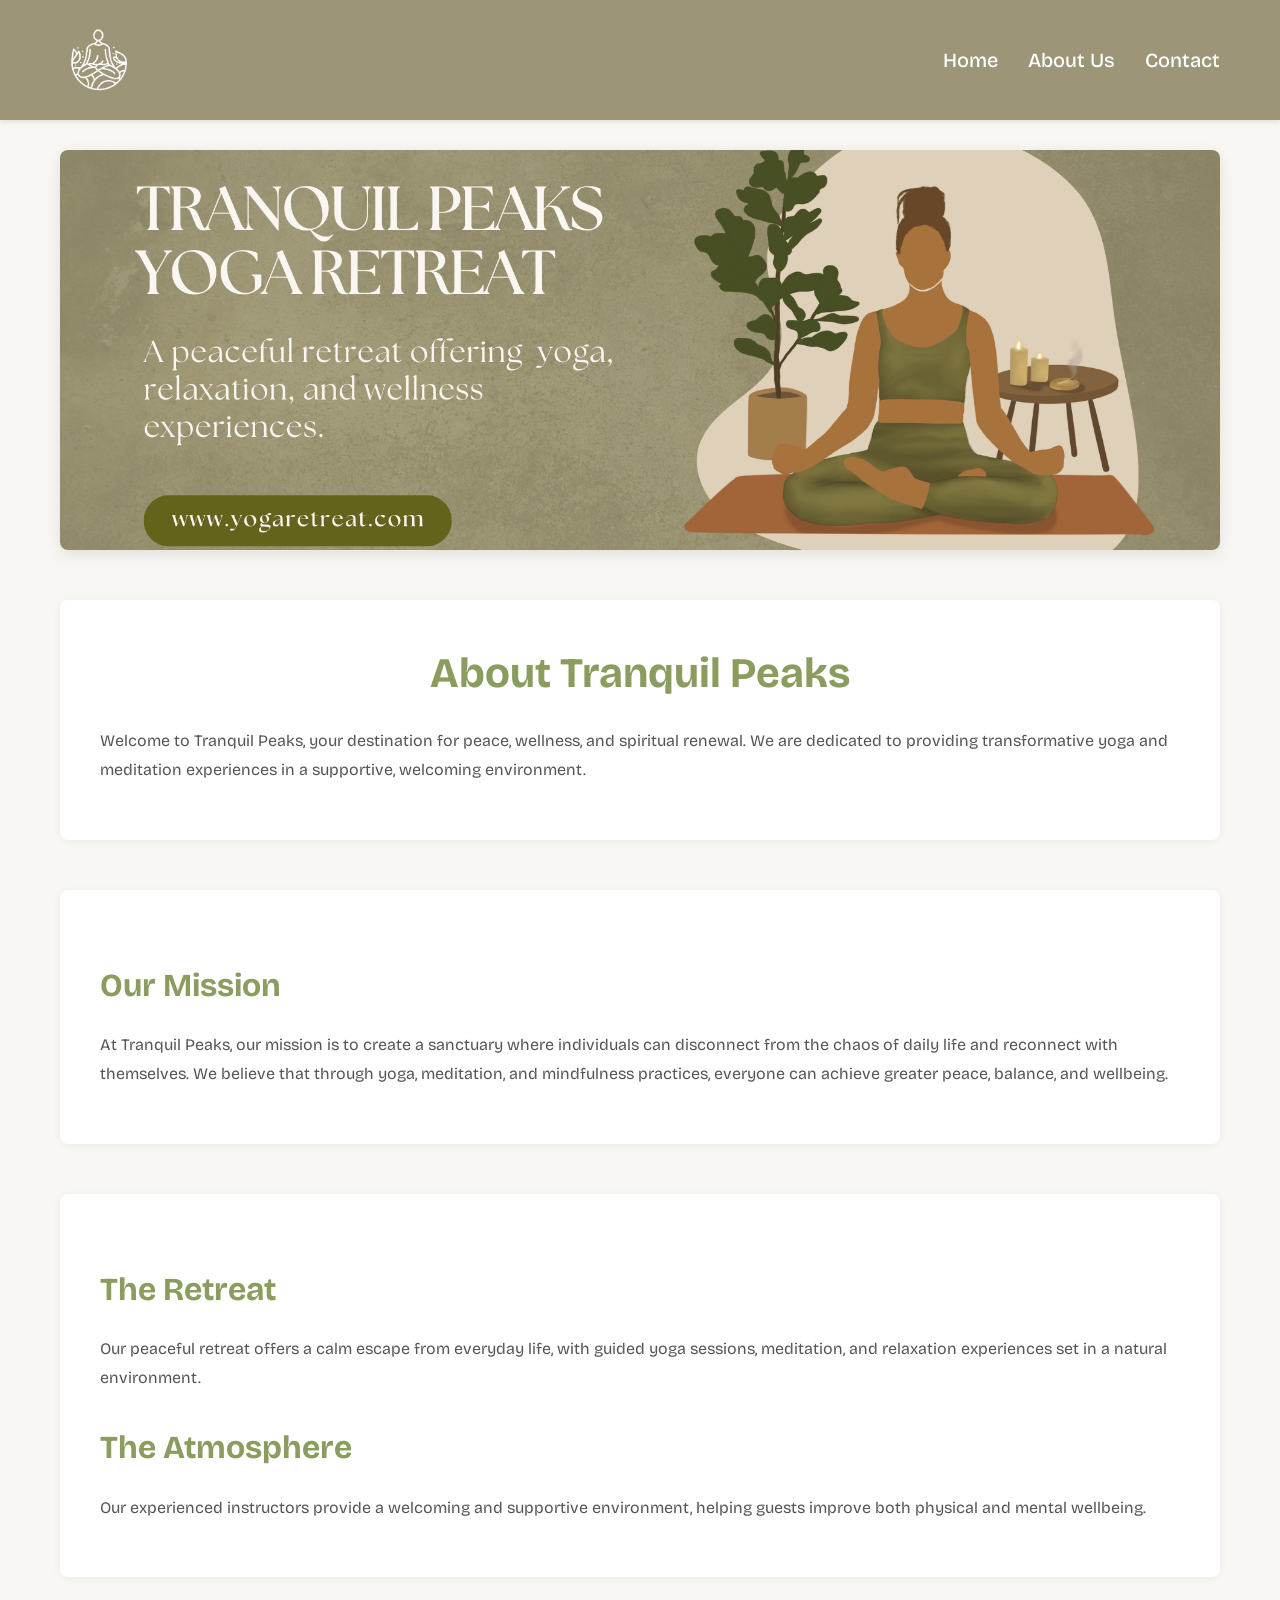
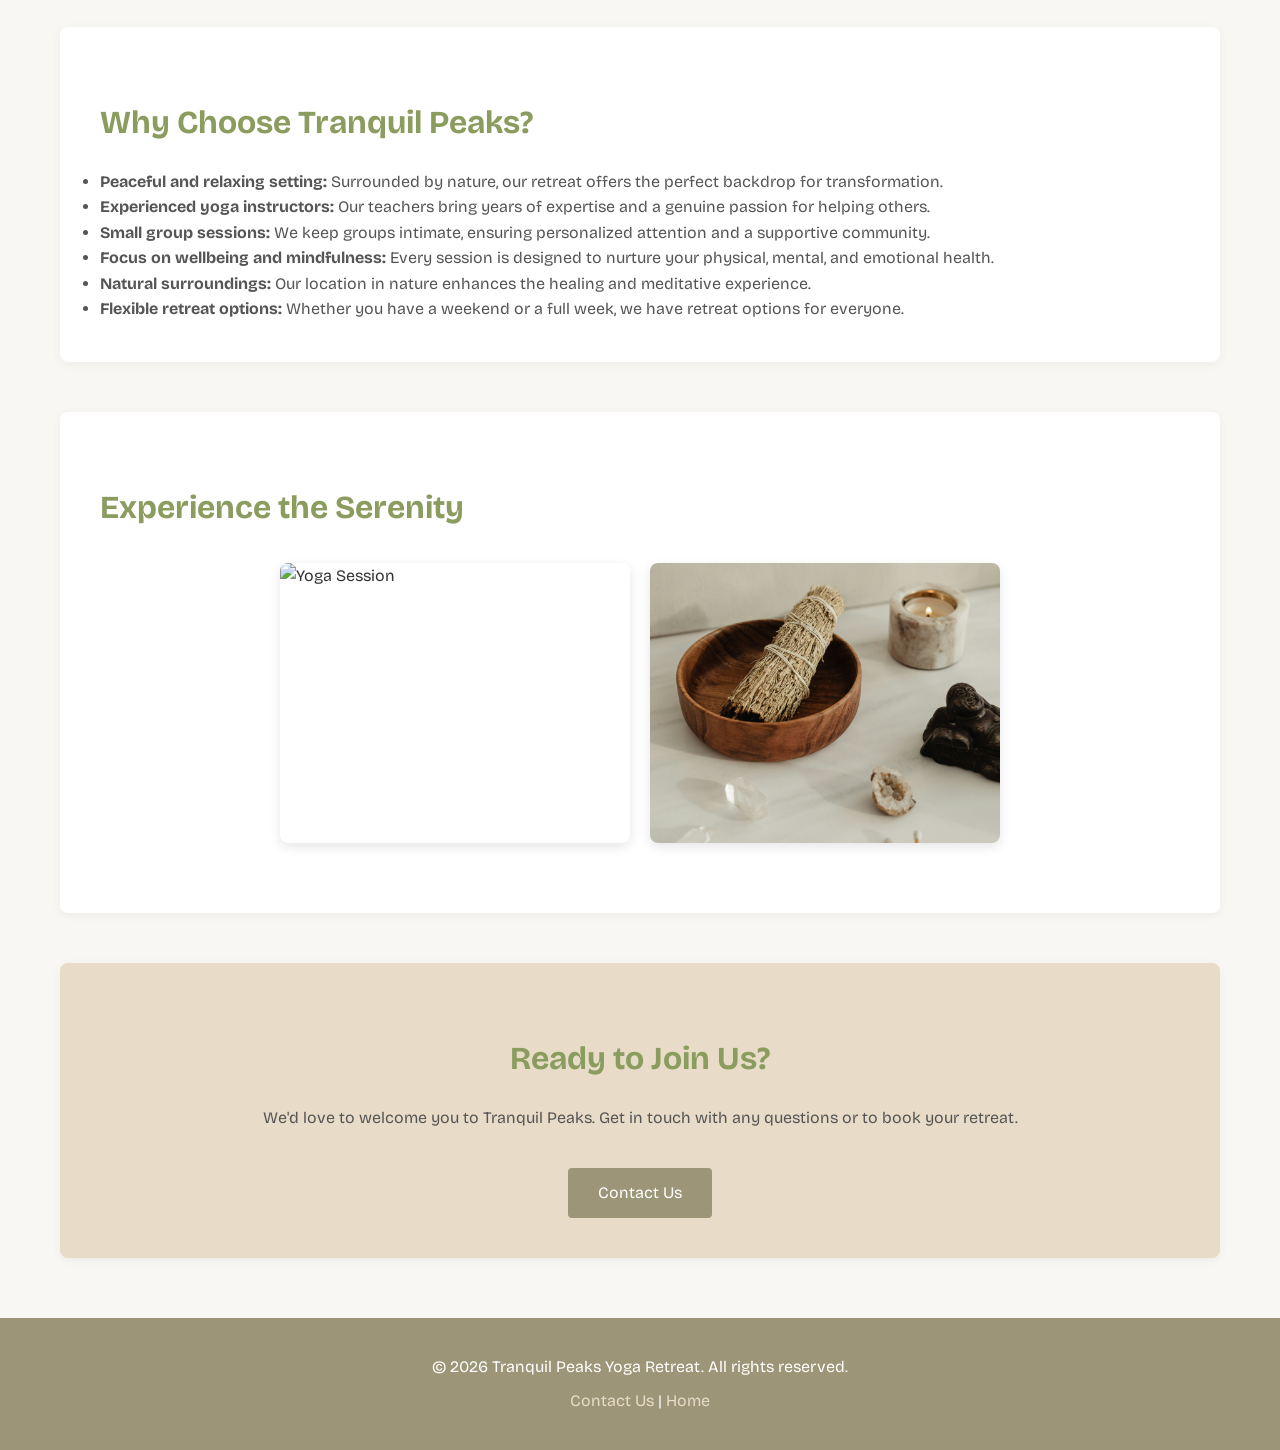
==== about.html @ 5ae74621 "Add files via upload" ====
<!DOCTYPE html>
<html lang="en">
<head>
  <meta charset="UTF-8">
  <meta name="viewport" content="width=device-width, initial-scale=1.0">
  <title>About Us - Tranquil Peaks Yoga Retreat</title>
  <link rel="stylesheet" href="styles.css">
</head>
<body>
  <!-- Header with Logo and Navigation -->
  <header>
    <div class="header-container">
      <!-- Logo -->
      <img src="./images/Yoga_Retreat.svg" alt="Tranquil Peaks Logo" class="logo">
      
      <!-- Navigation Menu -->
      <nav>
        <ul>
          <li><a href="index.html">Home</a></li>
          <li><a href="about.html">About Us</a></li>
          <li><a href="contact.html">Contact</a></li>
        </ul>
      </nav>
    </div>
  </header>

  <!-- Main Content -->
  <main>

		<div class="hero">
      <img src="./images/banner.png" alt="Yoga Retreat Banner">
    </div>

    <!-- Page Title -->
    <section>
      <h1>About Tranquil Peaks</h1>
      <p>
        Welcome to Tranquil Peaks, your destination for peace, wellness, and spiritual renewal. 
        We are dedicated to providing transformative yoga and meditation experiences in a 
        supportive, welcoming environment.
      </p>
    </section>

    <!-- Our Mission -->
    <section>
      <h2>Our Mission</h2>
      <p>
        At Tranquil Peaks, our mission is to create a sanctuary where individuals can disconnect 
        from the chaos of daily life and reconnect with themselves. We believe that through yoga, 
        meditation, and mindfulness practices, everyone can achieve greater peace, balance, and 
        wellbeing.
      </p>
    </section>

    <!-- Our Retreat Experience -->
    <section>
      <h2>The Retreat</h2>
      <p>
        Our peaceful retreat offers a calm escape from everyday life, with guided yoga 
        sessions, meditation, and relaxation experiences set in a natural environment.
      </p>

      <h2>The Atmosphere</h2>
      <p>
        Our experienced instructors provide a welcoming and supportive environment, 
        helping guests improve both physical and mental wellbeing.
      </p>
    </section>

    <!-- Why Choose Us -->
    <section>
      <h2>Why Choose Tranquil Peaks?</h2>
      <ul>
        <li><strong>Peaceful and relaxing setting:</strong> Surrounded by nature, our retreat offers the perfect backdrop for transformation.</li>
        <li><strong>Experienced yoga instructors:</strong> Our teachers bring years of expertise and a genuine passion for helping others.</li>
        <li><strong>Small group sessions:</strong> We keep groups intimate, ensuring personalized attention and a supportive community.</li>
        <li><strong>Focus on wellbeing and mindfulness:</strong> Every session is designed to nurture your physical, mental, and emotional health.</li>
        <li><strong>Natural surroundings:</strong> Our location in nature enhances the healing and meditative experience.</li>
        <li><strong>Flexible retreat options:</strong> Whether you have a weekend or a full week, we have retreat options for everyone.</li>
      </ul>
    </section>

    <!-- Gallery Section -->
    <section>
      <h2>Experience the Serenity</h2>
      <div class="image-gallery">
        <div class="gallery-item">
          <img src="./images/yoga session.jpg" alt="Yoga Session">
        </div>
        <div class="gallery-item">
          <img src="./images/MeditationPractice.jpg" alt="Meditation Practice">
        </div>
      </div>
    </section>

    <!-- Call to Action -->
    <section style="text-align: center; background-color: #e8dcc8;">
      <h2>Ready to Join Us?</h2>
      <p>We'd love to welcome you to Tranquil Peaks. Get in touch with any questions or to book your retreat.</p>
      <a href="contact.html" style="display: inline-block; margin-top: 20px; padding: 12px 30px; background-color: #9d9577; color: white; text-decoration: none; border-radius: 4px; transition: background-color 0.3s ease;">Contact Us</a>
    </section>
  </main>

  <!-- Footer -->
  <footer>
    <p>&copy; 2026 Tranquil Peaks Yoga Retreat. All rights reserved.</p>
    <p>
      <a href="contact.html">Contact Us</a> | 
      <a href="index.html">Home</a>
    </p>
  </footer>
</body>
</html>
---- styles.css ----
/* ================================================
   YOGA RETREAT WEBSITE - STYLESHEET
   Simple and beginner-friendly CSS
   ================================================ */

/* Reset and Base Styles */
@font-face{
    font-family:'BricolageGrotesque';
    src: url(./font/BricolageGrotesque-VariableFont_opsz\,wdth\,wght.ttf);
}



* {
  margin: 0;
  padding: 0;
  box-sizing: border-box;
}

body {
  font-family: 'BricolageGrotesque';
  line-height: 1.6;
  color: #333;
  background-color: #f9f7f4;
}

/* Header and Navigation */
header {
  background-color: #9d9577;
  padding: 20px 0;
  box-shadow: 0 2px 5px rgba(0, 0, 0, 0.1);
  position: sticky;
  top: 0;
  z-index: 100;
}

.header-container {
  display: flex;
  align-items: center;
  justify-content: space-between;
  max-width: 1200px;
  margin: 0 auto;
  padding: 0 20px;
}

.logo {
  height: 80px;
  width: auto;
}

/* Navigation Menu */
nav ul {
  display: flex;
  list-style: none;
  gap: 30px;
}

nav a {
  text-decoration: none;
  color: rgb(255, 255, 255);
  font-size: 20px;
  transition: color 0.3s ease;
  font-weight: 500;
}

nav a:hover {
  color: #e8dcc8;
  border-bottom: 2px solid #e8dcc8;
  padding-bottom: 5px;
}

/* Main Content Area */
main {
  max-width: 1200px;
  margin: 0 auto;
  padding: 0 20px;
}

/* Hero Section (Banner) */
.hero {
  width: 100%;
  height: 400px;
  overflow: hidden;
  margin: 30px 0;
  border-radius: 8px;
  box-shadow: 0 4px 15px rgba(0, 0, 0, 0.1);
}

.hero img {
  width: 100%;
  height: 100%;
  object-fit: cover;
}

/* Sections */
section {
  margin: 50px 0;
  padding: 40px;
  background-color: white;
  border-radius: 8px;
  box-shadow: 0 2px 10px rgba(0, 0, 0, 0.05);
}

h1 {
  font-size: 42px;
  color: #8b9c5f;
  margin-bottom: 20px;
  text-align: center;
}

h2 {
  font-size: 32px;
  color: #8b9c5f;
  margin-bottom: 20px;
  margin-top: 30px;
}

h3 {
  font-size: 24px;
  color: #a9a688;
  margin-bottom: 15px;
}

p {
  font-size: 16px;
  margin-bottom: 15px;
  line-height: 1.8;
  color: #555;
}

/* Lists */
li {
 
  font-size: 16px;
  color: #555;
}

/* Image Gallery */
.image-gallery {
  display: flex;
  gap: 20px;
  flex-wrap: wrap;
  margin: 30px 0;
  justify-content: center;
}

.gallery-item {
  flex: 1;
  min-width: 250px;
  max-width: 350px;
  border-radius: 8px;
  overflow: hidden;
  box-shadow: 0 4px 12px rgba(0, 0, 0, 0.1);
  transition: transform 0.3s ease;
}

.gallery-item:hover {
  transform: translateY(-5px);
}

.gallery-item img {
  width: 100%;
  height: 280px;
  object-fit: cover;
  display: block;
}

/* Form Styles */
.contact-form {
  max-width: 600px;
  margin: 30px auto;
  background-color: #f9f7f4;
  padding: 30px;
  border-radius: 8px;
}

form {
  display: flex;
  flex-direction: column;
}

label {
  font-weight: bold;
  margin-top: 15px;
  margin-bottom: 5px;
  color: #8b9c5f;
}

input, textarea {
  padding: 12px;
  border: 1px solid #d4c4b0;
  border-radius: 4px;
  font-family: 'BricolageGrotesque';
  font-size: 14px;
  resize: vertical;
  transition: border-color 0.3s ease;
}

input:focus, textarea:focus {
  outline: none;
  border-color: #8b9c5f;
  background-color: #fdfcfa;
}

textarea {
  min-height: 150px;
  margin-bottom: 20px;
}

button {
  padding: 12px 30px;
  background-color: #9d9577;
  color: white;
  border: none;
  border-radius: 4px;
  font-size: 16px;
  font-weight: bold;
  cursor: pointer;
  transition: background-color 0.3s ease;
  margin-top: 20px;
}

button:hover {
  background-color: #7a8a52;
}

/* Footer */
footer {
  background-color: #9d9577;
  color: white;
  text-align: center;
  padding: 30px 20px;
  margin-top: 60px;
}

footer p {
  color: white;
  margin: 5px 0;
}

footer a {
  color: #e8dcc8;
  text-decoration: none;
}

footer a:hover {
  text-decoration: underline;
}

/* Responsive Design for Tablets and Phones */
@media (max-width: 768px) {
  .header-container {
    flex-direction: column;
    gap: 15px;
  }

  nav ul {
    gap: 15px;
    flex-wrap: wrap;
    justify-content: center;
  }

  h1 {
    font-size: 28px;
  }

  h2 {
    font-size: 24px;
  }

  .hero {
    height: 250px;
  }

  section {
    padding: 20px;
    margin: 20px 0;
  }

  .image-gallery {
    flex-direction: column;
    align-items: center;
  }

  .gallery-item {
    min-width: 100%;
    max-width: 100%;
  }
}

/* Responsive Design for Small Phones */
@media (max-width: 480px) {
  body {
    font-size: 14px;
  }

  h1 {
    font-size: 22px;
  }

  h2 {
    font-size: 18px;
  }

  nav a {
    font-size: 14px;
  }

  .logo {
    height: 45px;
  }

  .hero {
    height: 200px;
  }

  section {
    padding: 15px;
  }
}
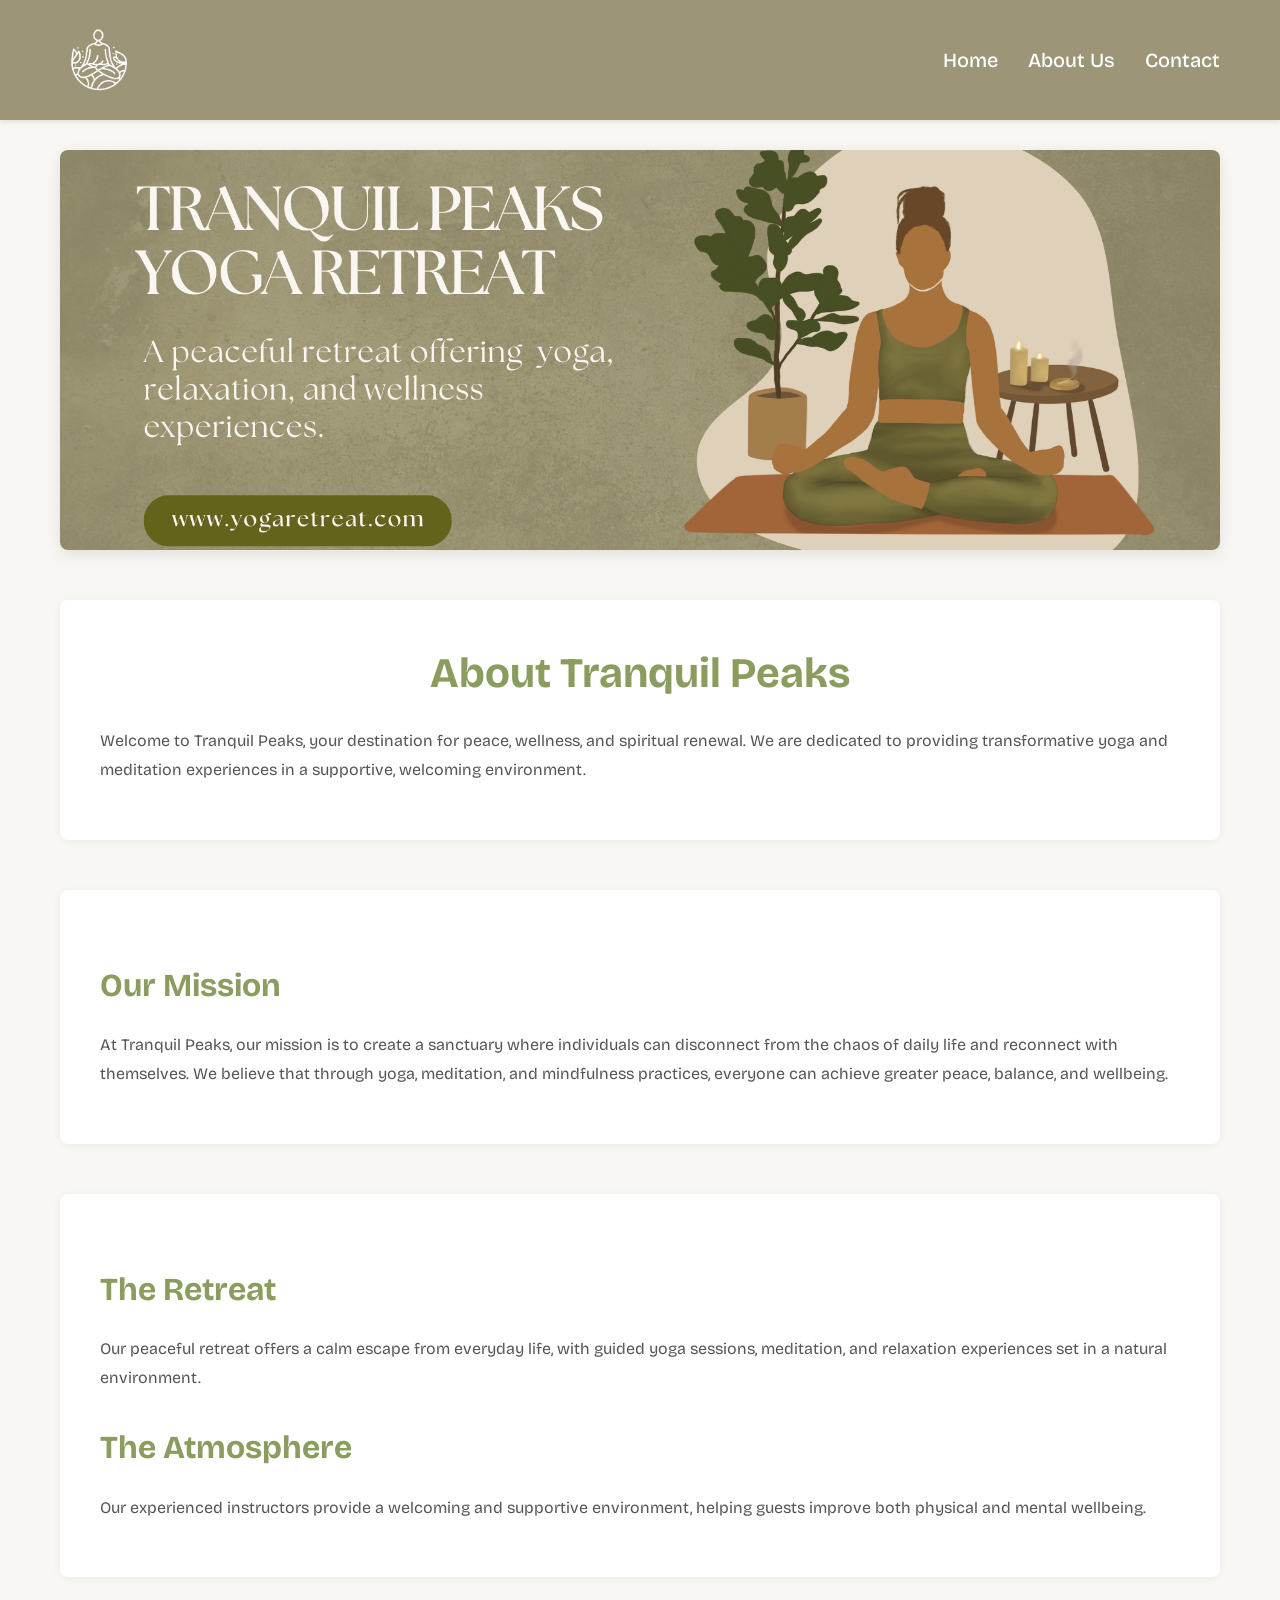
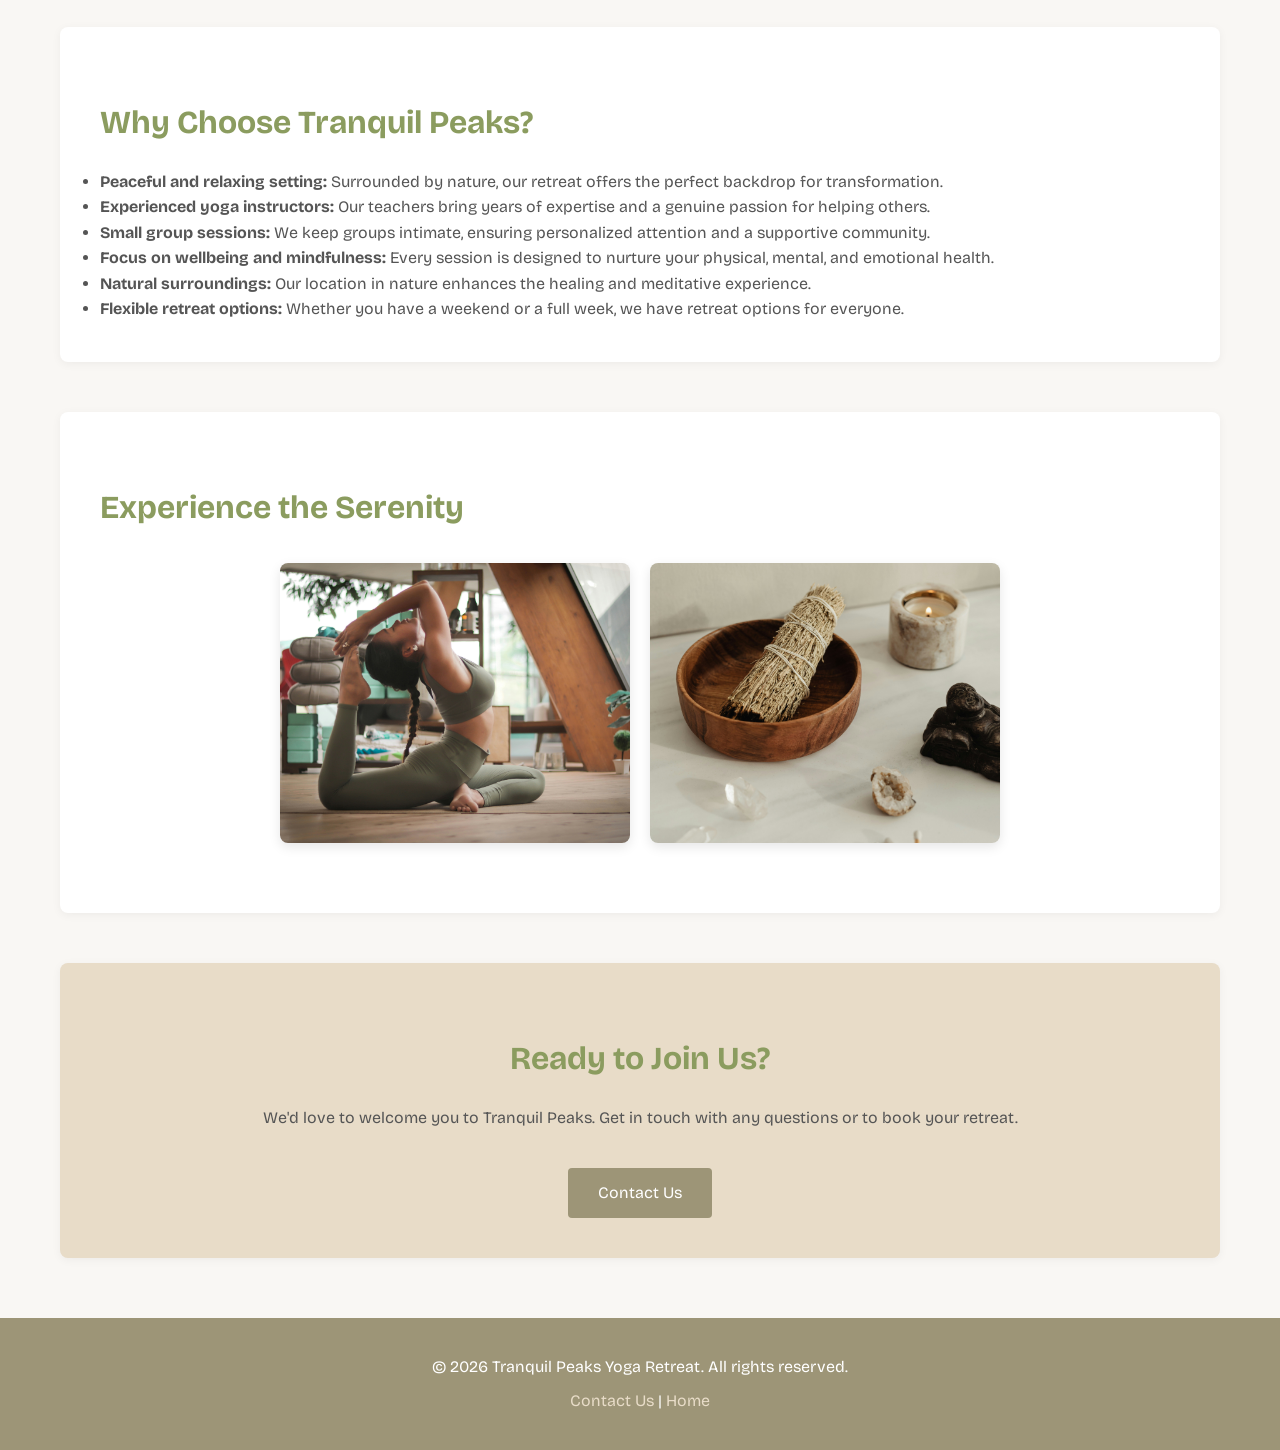
==== commit 0c2cb936: "Fix HTML formatting issues in about.html" ====
--- a/about.html
+++ b/about.html
@@ -85,7 +85,7 @@
       <h2>Experience the Serenity</h2>
       <div class="image-gallery">
         <div class="gallery-item">
-          <img src="./images/yoga session.jpg" alt="Yoga Session">
+          <img src="./images/yoga_session.jpg" alt="Yoga Session">
         </div>
         <div class="gallery-item">
           <img src="./images/MeditationPractice.jpg" alt="Meditation Practice">
